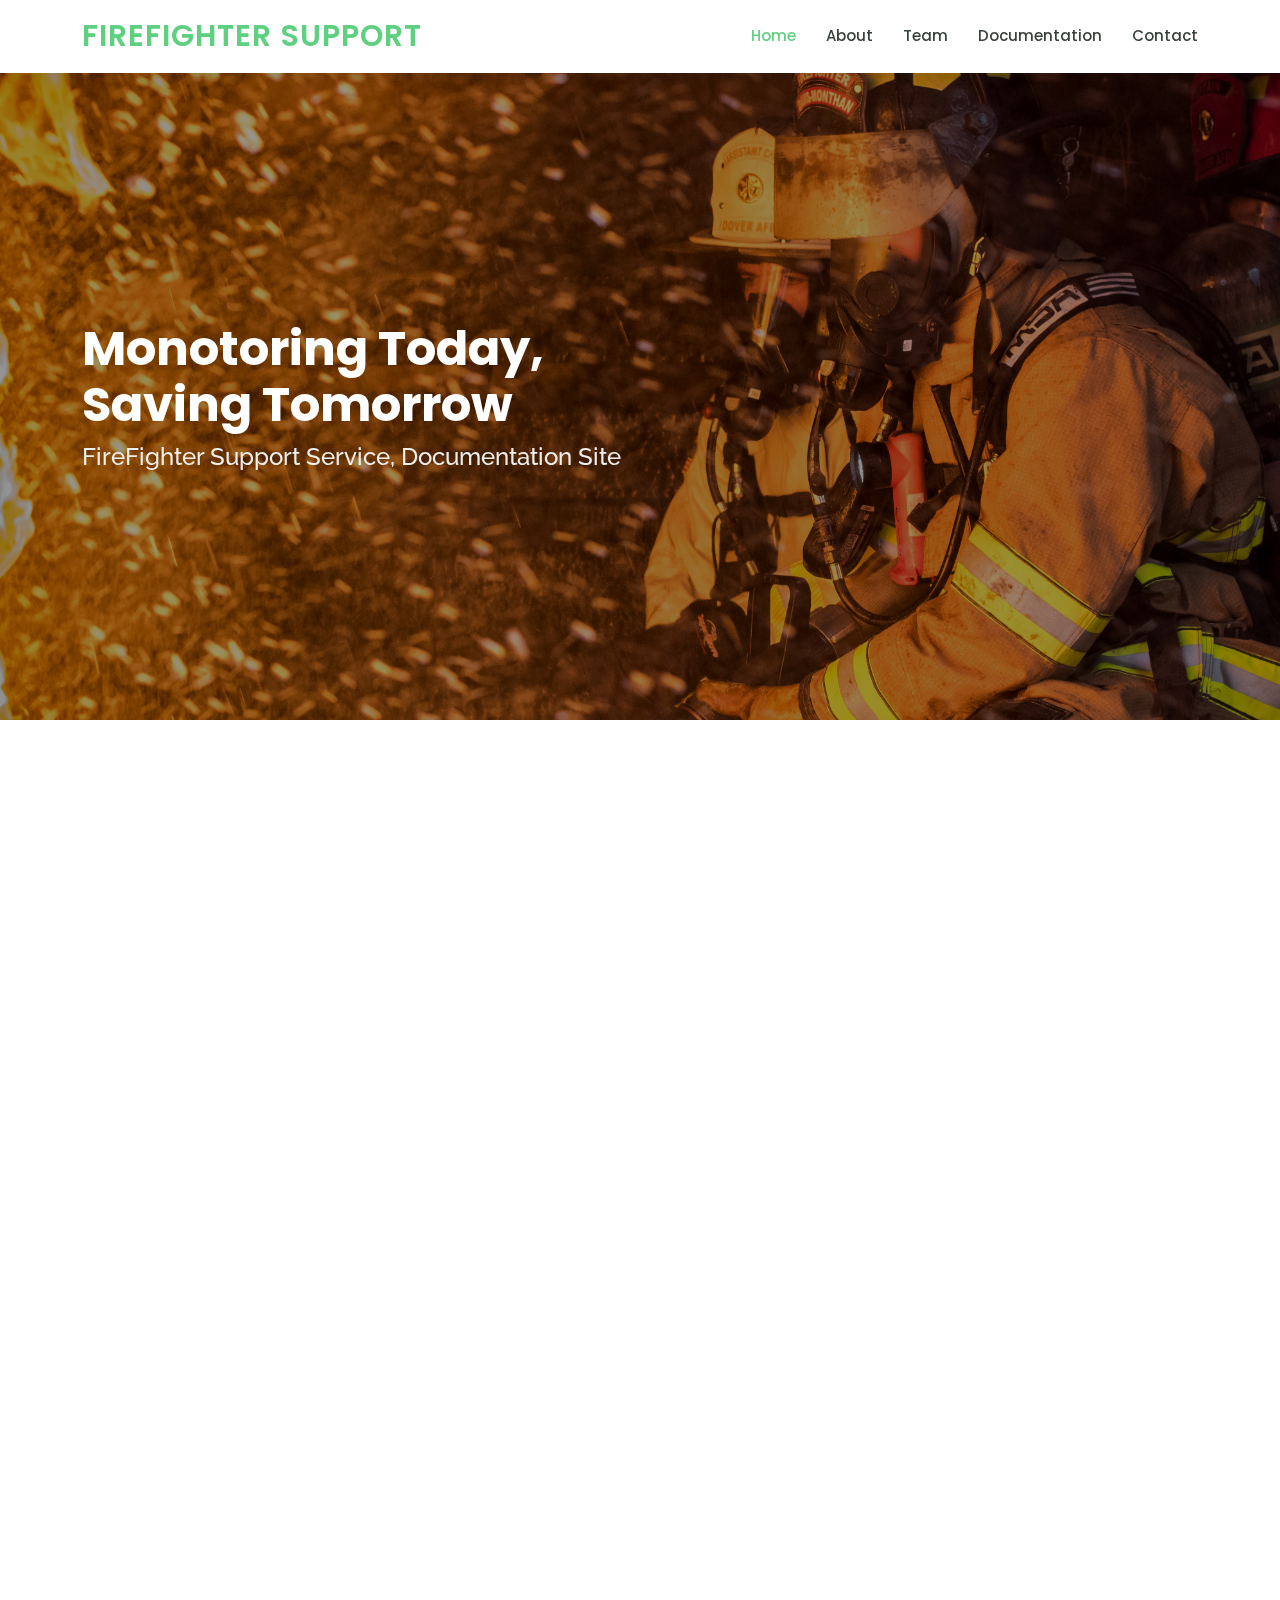
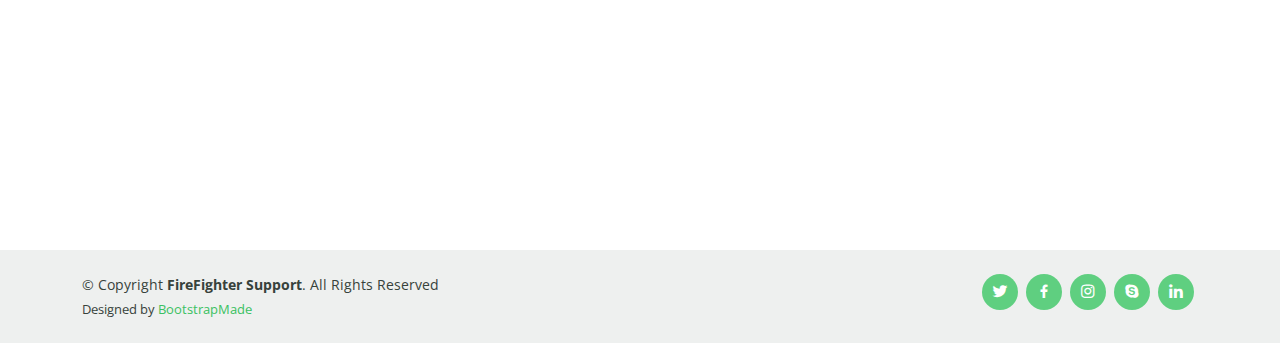
==== index.html @ 0841dc76 "index and contact" ====
<!DOCTYPE html>
<html lang="en">

<head>
  <meta charset="utf-8">
  <meta content="width=device-width, initial-scale=1.0" name="viewport">

  <title>FireFighter Support</title>
  <meta content="" name="description">
  <meta content="" name="keywords">

  <!-- Favicons -->
  <link href="assets/img/favicon.png" rel="icon">
  <link href="assets/img/apple-touch-icon.png" rel="apple-touch-icon">

  <!-- Google Fonts -->
  <link href="https://fonts.googleapis.com/css?family=Open+Sans:300,300i,400,400i,600,600i,700,700i|Raleway:300,300i,400,400i,500,500i,600,600i,700,700i|Poppins:300,300i,400,400i,500,500i,600,600i,700,700i" rel="stylesheet">

  <!-- Vendor CSS Files -->
  <link href="assets/vendor/animate.css/animate.min.css" rel="stylesheet">
  <link href="assets/vendor/aos/aos.css" rel="stylesheet">
  <link href="assets/vendor/bootstrap/css/bootstrap.min.css" rel="stylesheet">
  <link href="assets/vendor/bootstrap-icons/bootstrap-icons.css" rel="stylesheet">
  <link href="assets/vendor/boxicons/css/boxicons.min.css" rel="stylesheet">
  <link href="assets/vendor/remixicon/remixicon.css" rel="stylesheet">
  <link href="assets/vendor/swiper/swiper-bundle.min.css" rel="stylesheet">

  <!-- Template Main CSS File -->
  <link href="assets/css/style.css" rel="stylesheet">

  <!-- =======================================================
  * Template Name: Mentor - v4.1.0
  * Template URL: https://bootstrapmade.com/mentor-free-education-bootstrap-theme/
  * Author: BootstrapMade.com
  * License: https://bootstrapmade.com/license/
  ======================================================== -->
</head>

<body>

  <!-- ======= Header ======= -->
  <header id="header" class="fixed-top">
    <div class="container d-flex align-items-center">

      <h1 class="logo me-auto"><a href="index.html">FireFighter Support</a></h1>
      <!-- Uncomment below if you prefer to use an image logo -->
      <!-- <a href="index.html" class="logo me-auto"><img src="assets/img/logo.png" alt="" class="img-fluid"></a>-->

      <nav id="navbar" class="navbar order-last order-lg-0">
        <ul>
          <li><a class="active" href="index.html">Home</a></li>
          <li><a href="#about">About</a></li>
          <li><a href="#trainers">Team</a></li>
          <li><a href="#">Documentation</a></li>
          <li><a href="contact.html">Contact</a></li>
        </ul>
        <i class="bi bi-list mobile-nav-toggle"></i>
      </nav><!-- .navbar -->

    </div>
  </header><!-- End Header -->

  <!-- ======= Hero Section ======= -->
  <section id="hero" class="d-flex justify-content-center align-items-center">
    <div class="container position-relative" data-aos="zoom-in" data-aos-delay="100">
      <h1>Monotoring Today,<br>Saving Tomorrow</h1>
      <h2>FireFighter Support Service, Documentation Site</h2>
      
    </div>
  </section><!-- End Hero -->

  <main id="main">

    <!-- ======= About Section ======= -->
    <section id="about" class="about">
      <div class="container" data-aos="fade-up">

        <div class="row">
          <div class="col-lg-6 order-1 order-lg-2" data-aos="fade-left" data-aos-delay="100">
            <img src="assets/img/firefighter2.jpg" class="img-fluid" alt="">
          </div>
          <div class="col-lg-6 pt-4 pt-lg-0 order-2 order-lg-1 content">
            <h3>Site de documentação e descrição do projeto FireFighter Support, desenvolvido no âmbito da cadeira de Engenharia de Software.</h3>
            <p class="fst-italic">
              Funcionalidades principais do serviço:
            </p>
            <ul>
              <li><i class="bi bi-check-circle"></i> Dashboard de monotorização em tempo real do estado do ambiente, e condição dos bombeiros.</li>
              <li><i class="bi bi-check-circle"></i> Armazenamento de dados para análise futura de missões anteriores.</li>
              <li><i class="bi bi-check-circle"></i> Notificação sobre situações de perigo e/ou dificuldade técnica.</li>
            </ul>

          </div>
        </div>

      </div>
    </section><!-- End About Section -->

    <!-- ======= Counts Section ======= -->
    <!--section id="counts" class="counts section-bg">
      <div class="container">

        <div class="row counters">

          <div class="col-lg-3 col-6 text-center">
            <span data-purecounter-start="0" data-purecounter-end="1232" data-purecounter-duration="1" class="purecounter"></span>
            <p>Students</p>
          </div>

          <div class="col-lg-3 col-6 text-center">
            <span data-purecounter-start="0" data-purecounter-end="64" data-purecounter-duration="1" class="purecounter"></span>
            <p>Courses</p>
          </div>

          <div class="col-lg-3 col-6 text-center">
            <span data-purecounter-start="0" data-purecounter-end="42" data-purecounter-duration="1" class="purecounter"></span>
            <p>Events</p>
          </div>

          <div class="col-lg-3 col-6 text-center">
            <span data-purecounter-start="0" data-purecounter-end="15" data-purecounter-duration="1" class="purecounter"></span>
            <p>Trainers</p>
          </div>

        </div>

      </div>
    </section--><!-- End Counts Section -->

    <!-- ======= Why Us Section ======= -->
    <!--section id="why-us" class="why-us">
      <div class="container" data-aos="fade-up">

        <div class="row">
          <div class="col-lg-4 d-flex align-items-stretch">
            <div class="content">
              <h3>Why Choose Mentor?</h3>
              <p>
                Lorem ipsum dolor sit amet, consectetur adipiscing elit, sed do eiusmod tempor incididunt ut labore et dolore magna aliqua. Duis aute irure dolor in reprehenderit
                Asperiores dolores sed et. Tenetur quia eos. Autem tempore quibusdam vel necessitatibus optio ad corporis.
              </p>
              <div class="text-center">
                <a href="about.html" class="more-btn">Learn More <i class="bx bx-chevron-right"></i></a>
              </div>
            </div>
          </div>
          <div class="col-lg-8 d-flex align-items-stretch" data-aos="zoom-in" data-aos-delay="100">
            <div class="icon-boxes d-flex flex-column justify-content-center">
              <div class="row">
                <div class="col-xl-4 d-flex align-items-stretch">
                  <div class="icon-box mt-4 mt-xl-0">
                    <i class="bx bx-receipt"></i>
                    <h4>Corporis voluptates sit</h4>
                    <p>Consequuntur sunt aut quasi enim aliquam quae harum pariatur laboris nisi ut aliquip</p>
                  </div>
                </div>
                <div class="col-xl-4 d-flex align-items-stretch">
                  <div class="icon-box mt-4 mt-xl-0">
                    <i class="bx bx-cube-alt"></i>
                    <h4>Ullamco laboris ladore pan</h4>
                    <p>Excepteur sint occaecat cupidatat non proident, sunt in culpa qui officia deserunt</p>
                  </div>
                </div>
                <div class="col-xl-4 d-flex align-items-stretch">
                  <div class="icon-box mt-4 mt-xl-0">
                    <i class="bx bx-images"></i>
                    <h4>Labore consequatur</h4>
                    <p>Aut suscipit aut cum nemo deleniti aut omnis. Doloribus ut maiores omnis facere</p>
                  </div>
                </div>
              </div>
            </div><!-- End .content-->
          </div>
        </div>

      </div>
    </section--><!-- End Why Us Section -->

    <!-- ======= Features Section ======= -->
    <!--section id="features" class="features">
      <div class="container" data-aos="fade-up">

        <div class="row" data-aos="zoom-in" data-aos-delay="100">
          <div class="col-lg-3 col-md-4">
            <div class="icon-box">
              <i class="ri-store-line" style="color: #ffbb2c;"></i>
              <h3><a href="">Lorem Ipsum</a></h3>
            </div>
          </div>
          <div class="col-lg-3 col-md-4 mt-4 mt-md-0">
            <div class="icon-box">
              <i class="ri-bar-chart-box-line" style="color: #5578ff;"></i>
              <h3><a href="">Dolor Sitema</a></h3>
            </div>
          </div>
          <div class="col-lg-3 col-md-4 mt-4 mt-md-0">
            <div class="icon-box">
              <i class="ri-calendar-todo-line" style="color: #e80368;"></i>
              <h3><a href="">Sed perspiciatis</a></h3>
            </div>
          </div>
          <div class="col-lg-3 col-md-4 mt-4 mt-lg-0">
            <div class="icon-box">
              <i class="ri-paint-brush-line" style="color: #e361ff;"></i>
              <h3><a href="">Magni Dolores</a></h3>
            </div>
          </div>
          <div class="col-lg-3 col-md-4 mt-4">
            <div class="icon-box">
              <i class="ri-database-2-line" style="color: #47aeff;"></i>
              <h3><a href="">Nemo Enim</a></h3>
            </div>
          </div>
          <div class="col-lg-3 col-md-4 mt-4">
            <div class="icon-box">
              <i class="ri-gradienter-line" style="color: #ffa76e;"></i>
              <h3><a href="">Eiusmod Tempor</a></h3>
            </div>
          </div>
          <div class="col-lg-3 col-md-4 mt-4">
            <div class="icon-box">
              <i class="ri-file-list-3-line" style="color: #11dbcf;"></i>
              <h3><a href="">Midela Teren</a></h3>
            </div>
          </div>
          <div class="col-lg-3 col-md-4 mt-4">
            <div class="icon-box">
              <i class="ri-price-tag-2-line" style="color: #4233ff;"></i>
              <h3><a href="">Pira Neve</a></h3>
            </div>
          </div>
          <div class="col-lg-3 col-md-4 mt-4">
            <div class="icon-box">
              <i class="ri-anchor-line" style="color: #b2904f;"></i>
              <h3><a href="">Dirada Pack</a></h3>
            </div>
          </div>
          <div class="col-lg-3 col-md-4 mt-4">
            <div class="icon-box">
              <i class="ri-disc-line" style="color: #b20969;"></i>
              <h3><a href="">Moton Ideal</a></h3>
            </div>
          </div>
          <div class="col-lg-3 col-md-4 mt-4">
            <div class="icon-box">
              <i class="ri-base-station-line" style="color: #ff5828;"></i>
              <h3><a href="">Verdo Park</a></h3>
            </div>
          </div>
          <div class="col-lg-3 col-md-4 mt-4">
            <div class="icon-box">
              <i class="ri-fingerprint-line" style="color: #29cc61;"></i>
              <h3><a href="">Flavor Nivelanda</a></h3>
            </div>
          </div>
        </div>

      </div>
    </section--><!-- End Features Section -->

    <!-- ======= Trainers Section ======= -->
    <section id="trainers" class="trainers">
      <div class="container" data-aos="fade-up">
      	
      	<div class="section-title">
          <h2>About</h2>
          <p>Team members</p>
        </div>
        

        <div class="row" data-aos="zoom-in" data-aos-delay="100">
          <div class="col-lg-3 col-md-5 d-flex align-items-stretch">
            <div class="member">
              <img src="assets/img/rodrigo.jpg" class="img-fluid" alt="">
              <div class="member-content">
                <h4>Rodrigo Santos</h4>
                <span>Project Developer, Point of contact</span>
                <div class="social">
                  <a href=""><i class="bi bi-facebook"></i></a>
                  <a href=""><i class="bi bi-instagram"></i></a>
                  
                </div>
              </div>
            </div>
          </div>

          <div class="col-lg-3 col-md-5 d-flex align-items-stretch">
            <div class="member">
              <img src="assets/img/alex.jpg" class="img-fluid" alt="">
              <div class="member-content">
                <h4>Alexey Kononv</h4>
                <span>Project Developer</span>
                <div class="social">
                  
                  <a href=""><i class="bi bi-facebook"></i></a>
                  <a href=""><i class="bi bi-instagram"></i></a>
                  
                </div>
              </div>
            </div>
          </div>

          <div class="col-lg-3 col-md-5 d-flex align-items-stretch">
            <div class="member">
              <img src="assets/img/rui.jpg" class="img-fluid" alt="">
              <div class="member-content">
                <h4>Rui Santos</h4>
                <span>Project Developer</span>
                <div class="social">
                  <a href=""><i class="bi bi-facebook"></i></a>
                  <a href=""><i class="bi bi-instagram"></i></a>
                </div>
              </div>
            </div>
          </div>

	   <div class="col-lg-3 col-md-5 d-flex align-items-stretch">
            <div class="member">
              <img src="assets/img/pedro.jpg" class="img-fluid" alt="">
              <div class="member-content">
                <h4>Pedro Alves</h4>
                <span>Project Developer</span>
                <div class="social">
                  <a href=""><i class="bi bi-facebook"></i></a>
                  <a href=""><i class="bi bi-instagram"></i></a>
                </div>
              </div>
            </div>
          </div>

        </div>

      </div>
    </section><!-- End Trainers Section -->

  </main><!-- End #main -->

  <!-- ======= Footer ======= -->
  <footer id="footer">

    <div class="container d-md-flex py-4">

      <div class="me-md-auto text-center text-md-start">
        <div class="copyright">
          &copy; Copyright <strong><span>FireFighter Support</span></strong>. All Rights Reserved
        </div>
        <div class="credits">
          <!-- All the links in the footer should remain intact. -->
          <!-- You can delete the links only if you purchased the pro version. -->
          <!-- Licensing information: https://bootstrapmade.com/license/ -->
          <!-- Purchase the pro version with working PHP/AJAX contact form: https://bootstrapmade.com/mentor-free-education-bootstrap-theme/ -->
          Designed by <a href="https://bootstrapmade.com/">BootstrapMade</a>
        </div>
      </div>
      <div class="social-links text-center text-md-right pt-3 pt-md-0">
        <a href="#" class="twitter"><i class="bx bxl-twitter"></i></a>
        <a href="#" class="facebook"><i class="bx bxl-facebook"></i></a>
        <a href="#" class="instagram"><i class="bx bxl-instagram"></i></a>
        <a href="#" class="google-plus"><i class="bx bxl-skype"></i></a>
        <a href="#" class="linkedin"><i class="bx bxl-linkedin"></i></a>
      </div>
    </div>
  </footer><!-- End Footer -->

  <div id="preloader"></div>
  <a href="#" class="back-to-top d-flex align-items-center justify-content-center"><i class="bi bi-arrow-up-short"></i></a>

  <!-- Vendor JS Files -->
  <script src="assets/vendor/aos/aos.js"></script>
  <script src="assets/vendor/bootstrap/js/bootstrap.bundle.min.js"></script>
  <script src="assets/vendor/php-email-form/validate.js"></script>
  <script src="assets/vendor/purecounter/purecounter.js"></script>
  <script src="assets/vendor/swiper/swiper-bundle.min.js"></script>

  <!-- Template Main JS File -->
  <script src="assets/js/main.js"></script>

</body>

</html>
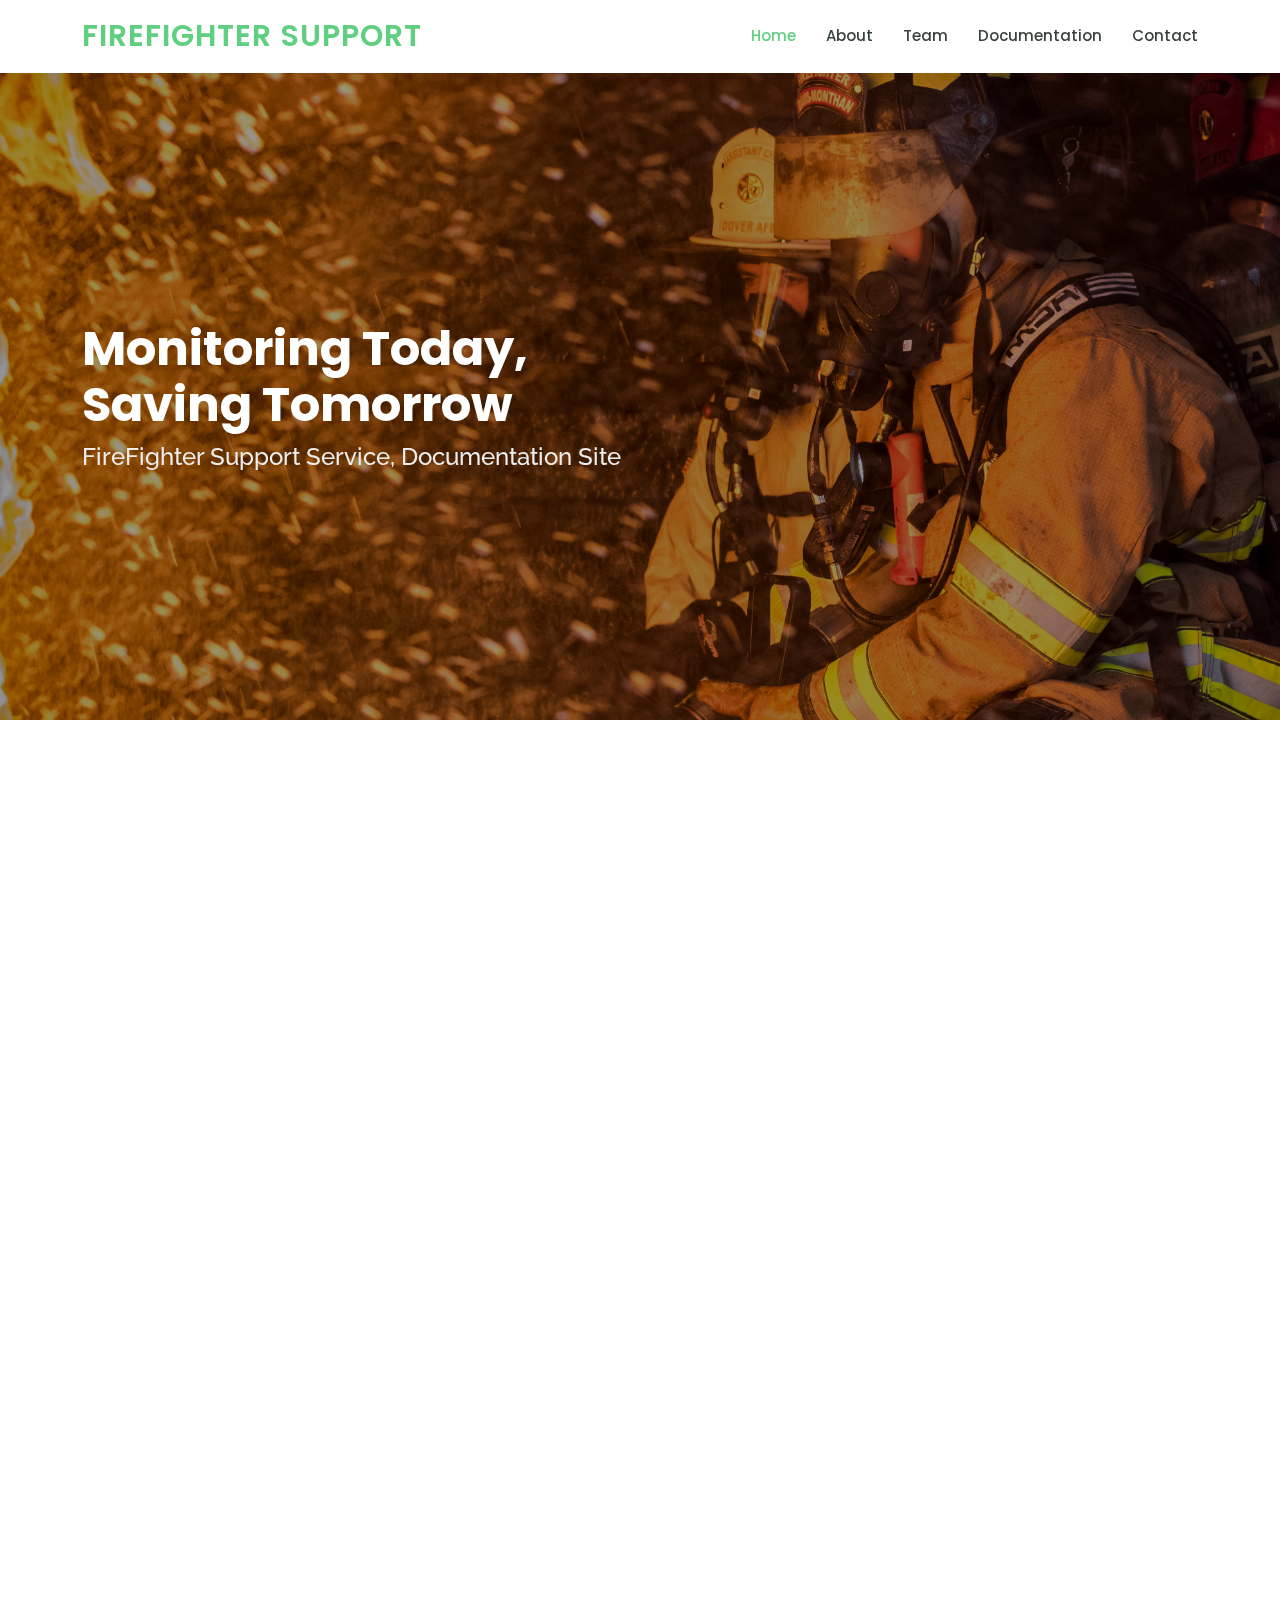
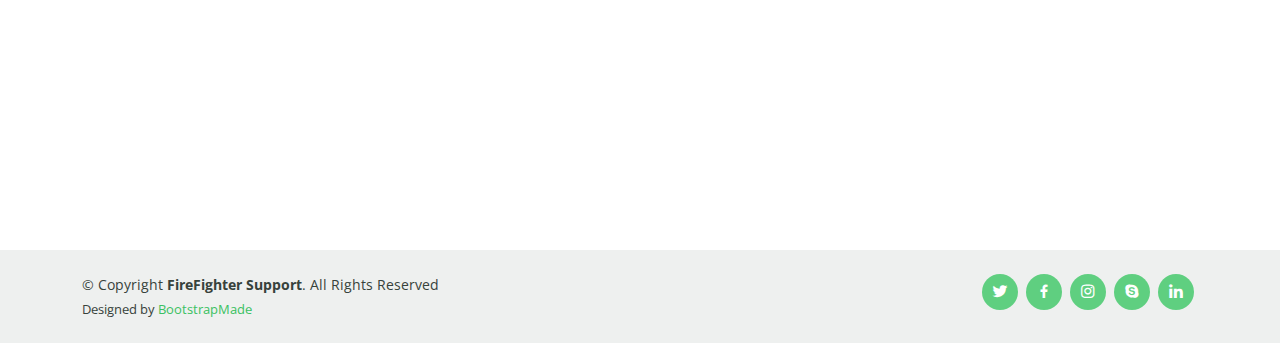
==== commit 8a9d7a1e: "Update index.html" ====
--- a/index.html
+++ b/index.html
@@ -63,7 +63,7 @@
   <!-- ======= Hero Section ======= -->
   <section id="hero" class="d-flex justify-content-center align-items-center">
     <div class="container position-relative" data-aos="zoom-in" data-aos-delay="100">
-      <h1>Monotoring Today,<br>Saving Tomorrow</h1>
+      <h1>Monitoring Today,<br>Saving Tomorrow</h1>
       <h2>FireFighter Support Service, Documentation Site</h2>
       
     </div>
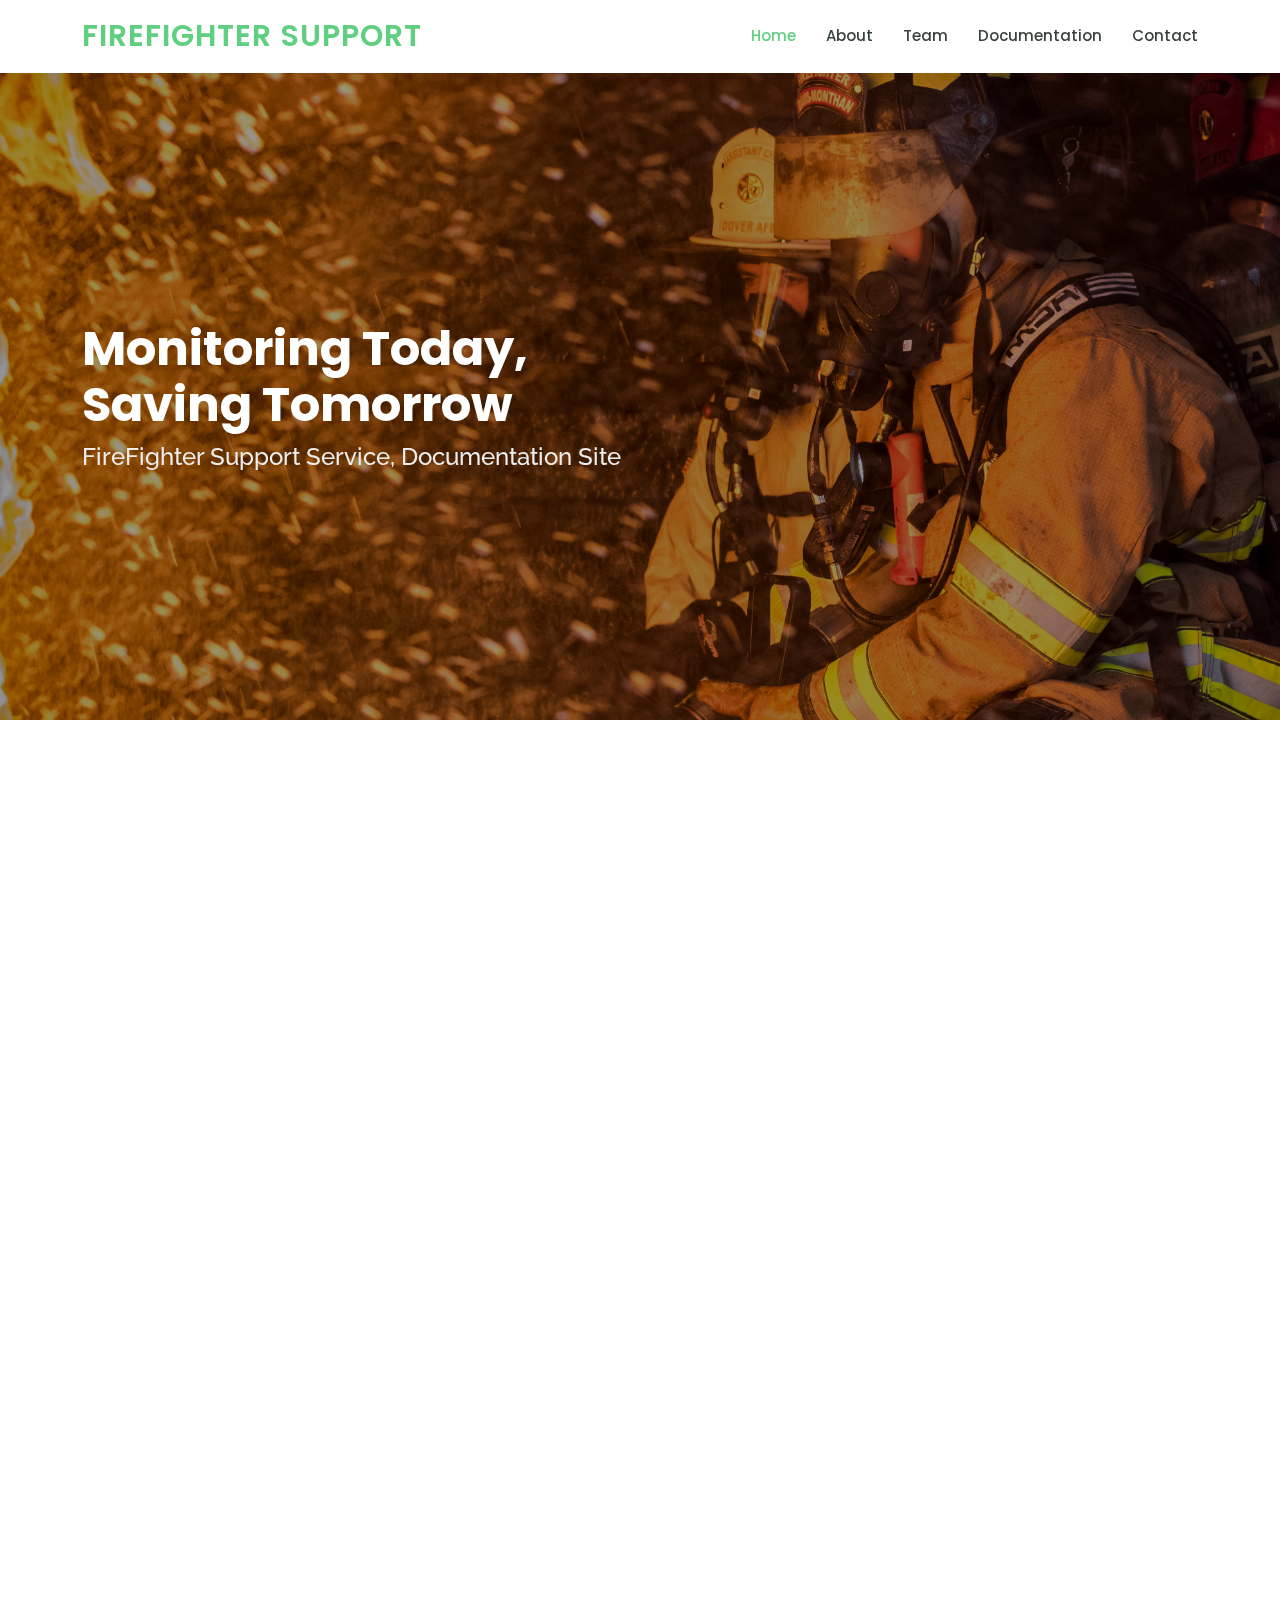
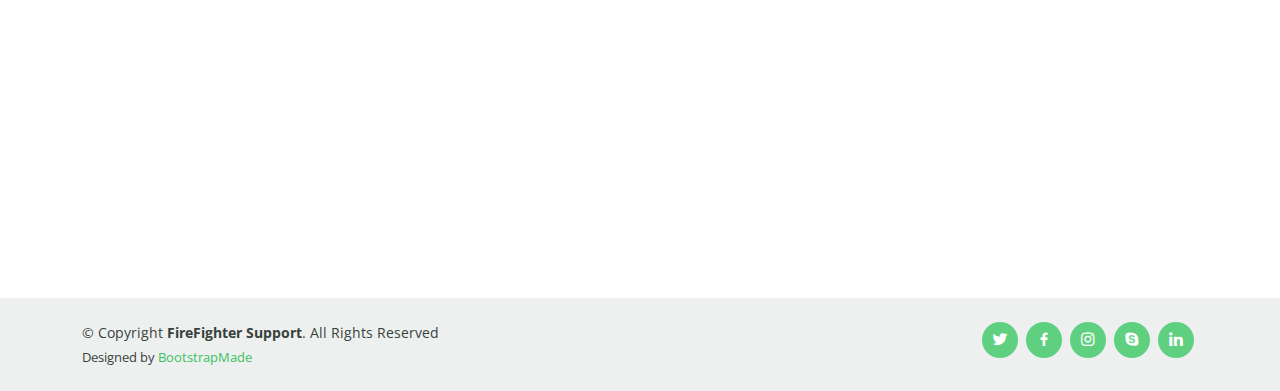
==== commit 805a4671: "Update index.html" ====
--- a/index.html
+++ b/index.html
@@ -75,6 +75,7 @@
     <section id="about" class="about">
       <div class="container" data-aos="fade-up">
 
+	<br><br>
         <div class="row">
           <div class="col-lg-6 order-1 order-lg-2" data-aos="fade-left" data-aos-delay="100">
             <img src="assets/img/firefighter2.jpg" class="img-fluid" alt="">
@@ -288,7 +289,7 @@
             <div class="member">
               <img src="assets/img/alex.jpg" class="img-fluid" alt="">
               <div class="member-content">
-                <h4>Alexey Kononv</h4>
+                <h4>Alexey Kononov</h4>
                 <span>Project Developer</span>
                 <div class="social">
                   
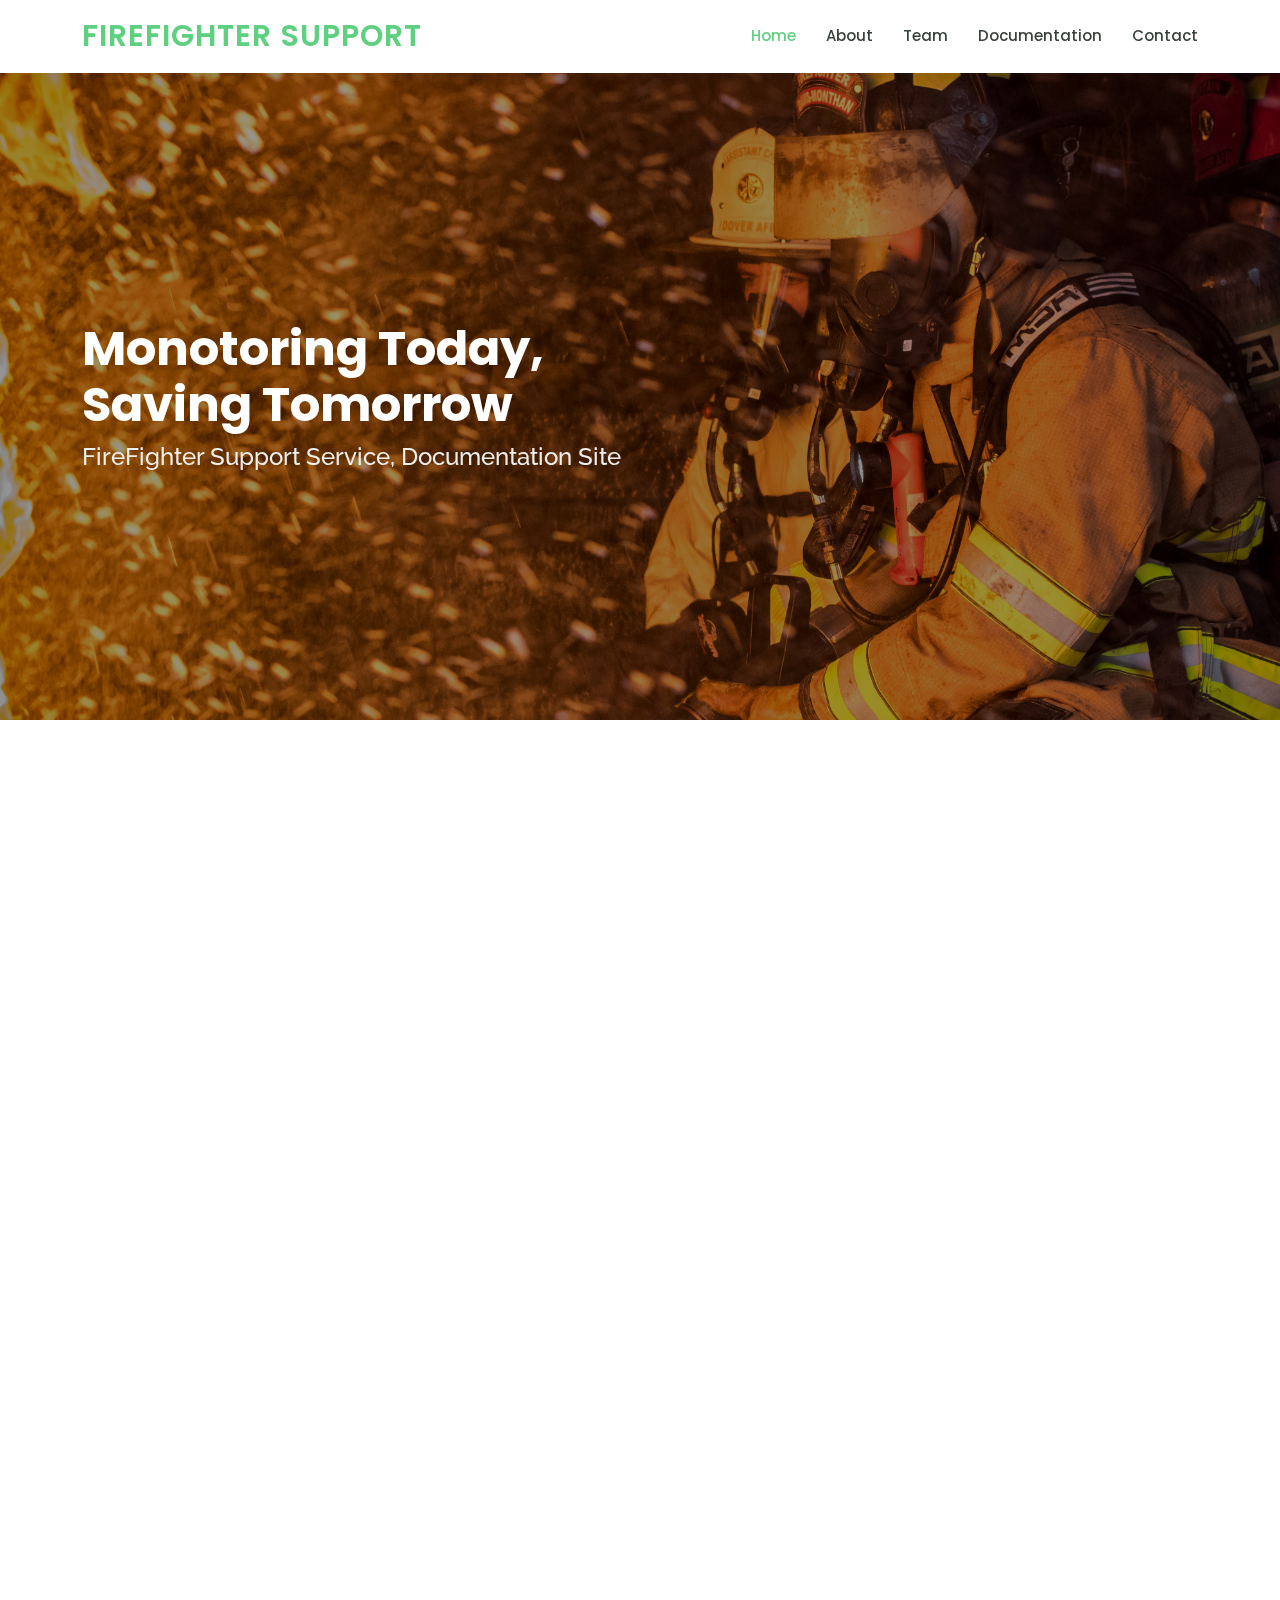
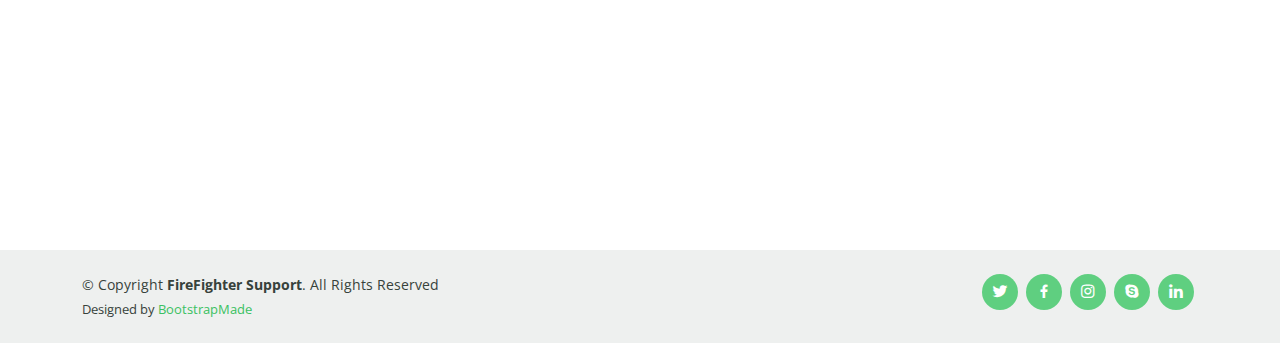
==== commit 26bac57d: "Add files via upload" ====
--- a/index.html
+++ b/index.html
@@ -51,7 +51,7 @@
           <li><a class="active" href="index.html">Home</a></li>
           <li><a href="#about">About</a></li>
           <li><a href="#trainers">Team</a></li>
-          <li><a href="#">Documentation</a></li>
+          <li><a href="documentation.html">Documentation</a></li>
           <li><a href="contact.html">Contact</a></li>
         </ul>
         <i class="bi bi-list mobile-nav-toggle"></i>
@@ -63,7 +63,7 @@
   <!-- ======= Hero Section ======= -->
   <section id="hero" class="d-flex justify-content-center align-items-center">
     <div class="container position-relative" data-aos="zoom-in" data-aos-delay="100">
-      <h1>Monitoring Today,<br>Saving Tomorrow</h1>
+      <h1>Monotoring Today,<br>Saving Tomorrow</h1>
       <h2>FireFighter Support Service, Documentation Site</h2>
       
     </div>
@@ -75,7 +75,6 @@
     <section id="about" class="about">
       <div class="container" data-aos="fade-up">
 
-	<br><br>
         <div class="row">
           <div class="col-lg-6 order-1 order-lg-2" data-aos="fade-left" data-aos-delay="100">
             <img src="assets/img/firefighter2.jpg" class="img-fluid" alt="">
@@ -289,7 +288,7 @@
             <div class="member">
               <img src="assets/img/alex.jpg" class="img-fluid" alt="">
               <div class="member-content">
-                <h4>Alexey Kononov</h4>
+                <h4>Alexey Kononv</h4>
                 <span>Project Developer</span>
                 <div class="social">
                   
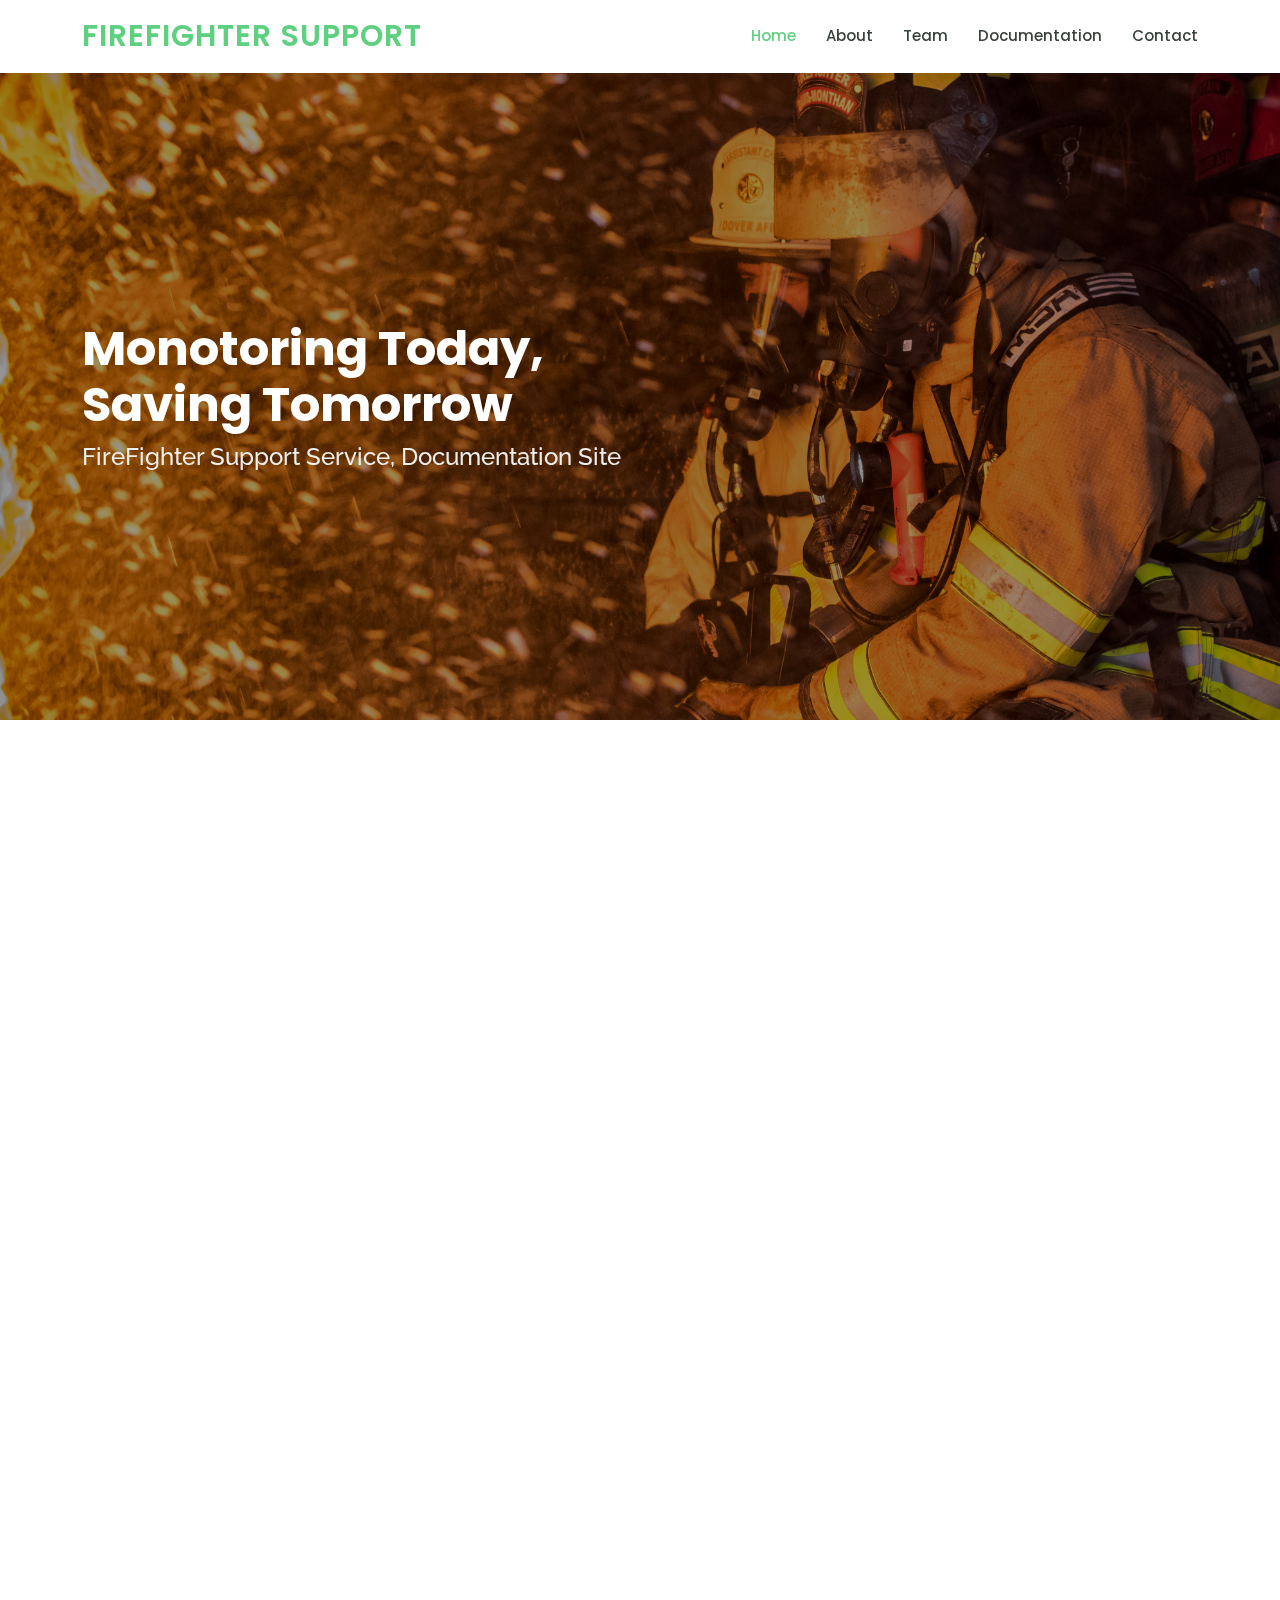
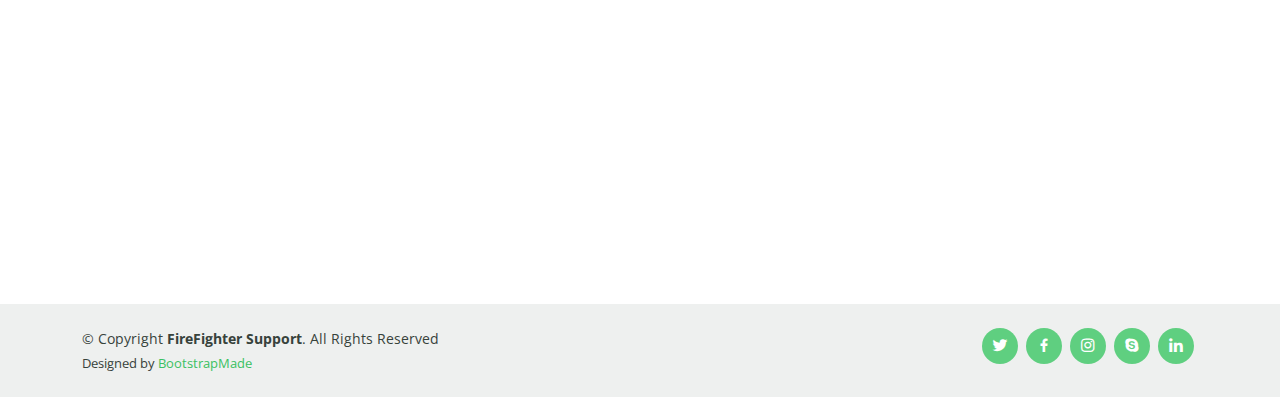
==== commit a090fdae: "Add files via upload" ====
--- a/index.html
+++ b/index.html
@@ -74,7 +74,12 @@
     <!-- ======= About Section ======= -->
     <section id="about" class="about">
       <div class="container" data-aos="fade-up">
-
+	
+	<div class="section-title">
+          <h2>about</h2>
+          
+        </div>
+        
         <div class="row">
           <div class="col-lg-6 order-1 order-lg-2" data-aos="fade-left" data-aos-delay="100">
             <img src="assets/img/firefighter2.jpg" class="img-fluid" alt="">
@@ -263,7 +268,7 @@
       <div class="container" data-aos="fade-up">
       	
       	<div class="section-title">
-          <h2>About</h2>
+          <h2>Team</h2>
           <p>Team members</p>
         </div>
         
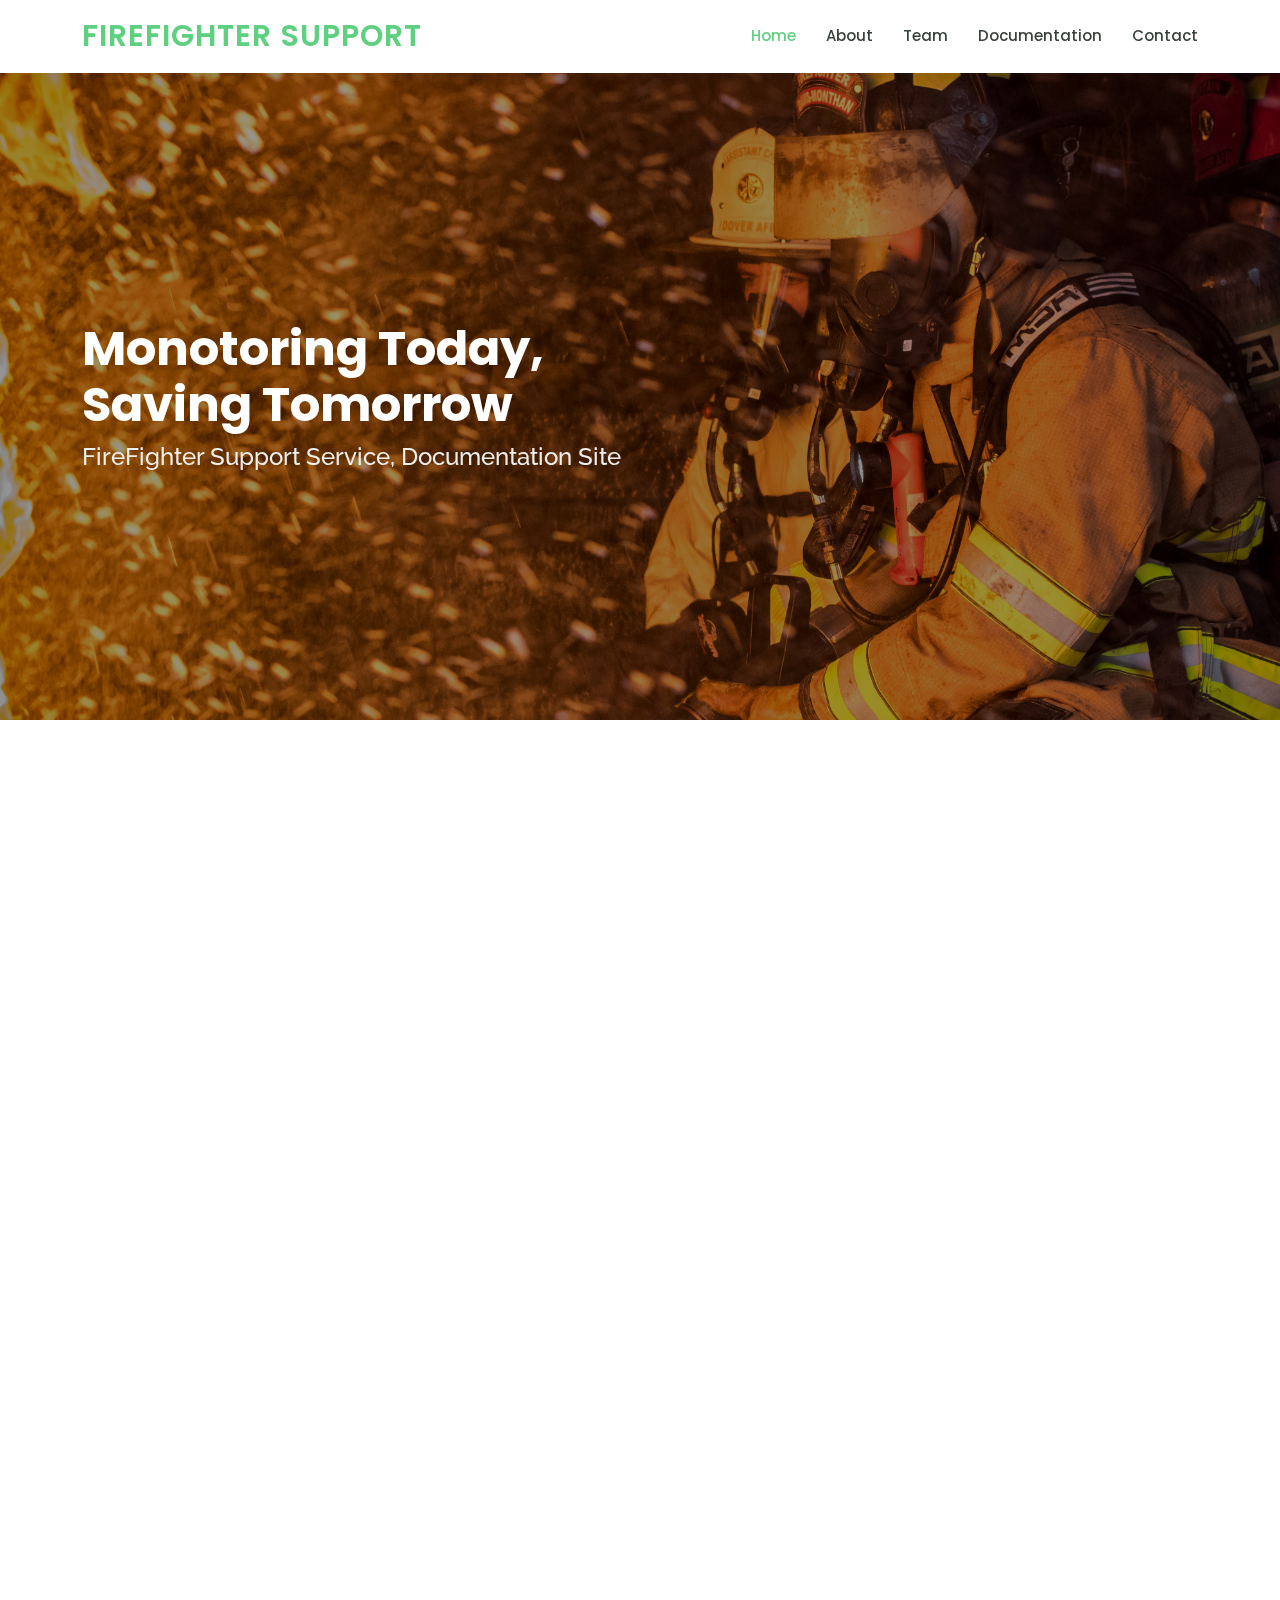
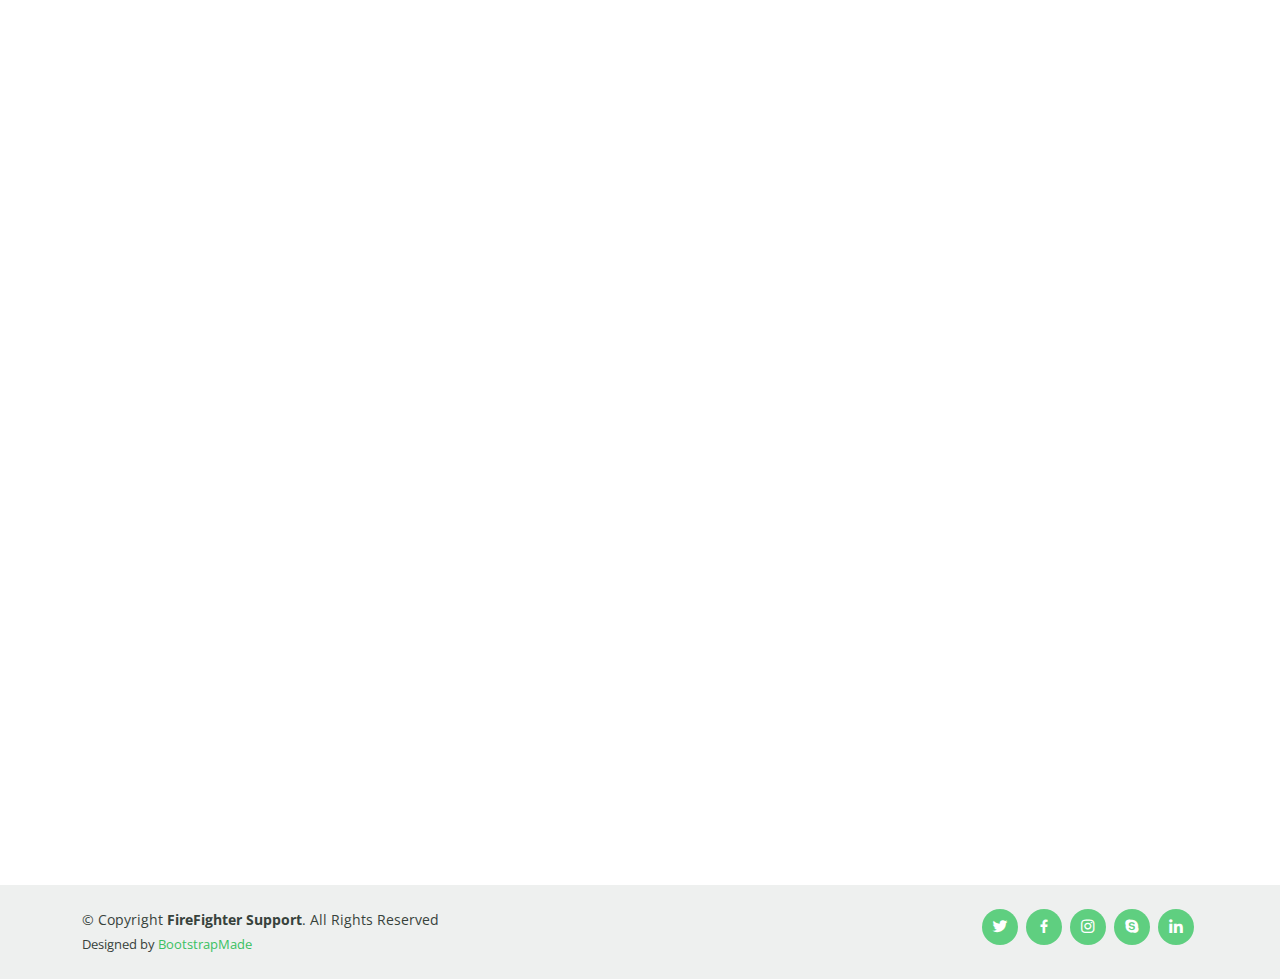
==== commit ab428056: "Add files via upload" ====
--- a/index.html
+++ b/index.html
@@ -262,6 +262,57 @@
 
       </div>
     </section--><!-- End Features Section -->
+    
+    <!-- ======= Why Us Section ======= -->
+    <section id="why-us" class="why-us">
+      <div class="container" data-aos="fade-up">
+
+	<div class="section-title">
+          <h2>documentation</h2>
+	</div>
+        <div class="row">
+          <div class="col-lg-4 d-flex align-items-stretch">
+            <div class="content">
+              <h3>Documentação do projeto</h3>
+              <p>
+                Segue a ligação para ficares a saber, com que finalidade e como foi desenvolvido, como funciona, a arquitetura do projeto e o que ambicionamos fazer mais... 
+              </p>
+              <div class="text-center">
+                <a href="documentation.html" class="more-btn">Documentação <i class="bx bx-chevron-right"></i></a>
+              </div>
+            </div>
+          </div>
+          <div class="col-lg-8 d-flex align-items-stretch" data-aos="zoom-in" data-aos-delay="100">
+            <div class="icon-boxes d-flex flex-column justify-content-center">
+              <div class="row">
+                <div class="col-xl-4 d-flex align-items-stretch">
+                  <div class="icon-box mt-4 mt-xl-0">
+                    <i class="bx bx-receipt"></i>
+                    <h4>Back-end</h4>
+                    <p>Constítuido por uma aplicação Spring boot com um cliente Kafka, usada como peça central de distribuição de dados e geração de eventos</p>
+                  </div>
+                </div>
+                <div class="col-xl-4 d-flex align-items-stretch">
+                  <div class="icon-box mt-4 mt-xl-0">
+                    <i class="bx bx-cube-alt"></i>
+                    <h4>Database</h4>
+                    <p>Base de Dados InfluxDB, lugar onde é armazenada informação relativa ás missões</p>
+                  </div>
+                </div>
+                <div class="col-xl-4 d-flex align-items-stretch">
+                  <div class="icon-box mt-4 mt-xl-0">
+                    <i class="bx bx-images"></i>
+                    <h4>Front-end</h4>
+                    <p>Aplicação React, aplicação de mostragem da informação tratada e de interação utilizador <-> back-end</p>
+                  </div>
+                </div>
+              </div>
+            </div><!-- End .content-->
+          </div>
+        </div>
+
+      </div>
+    </section><!-- End Why Us Section -->
 
     <!-- ======= Trainers Section ======= -->
     <section id="trainers" class="trainers">
